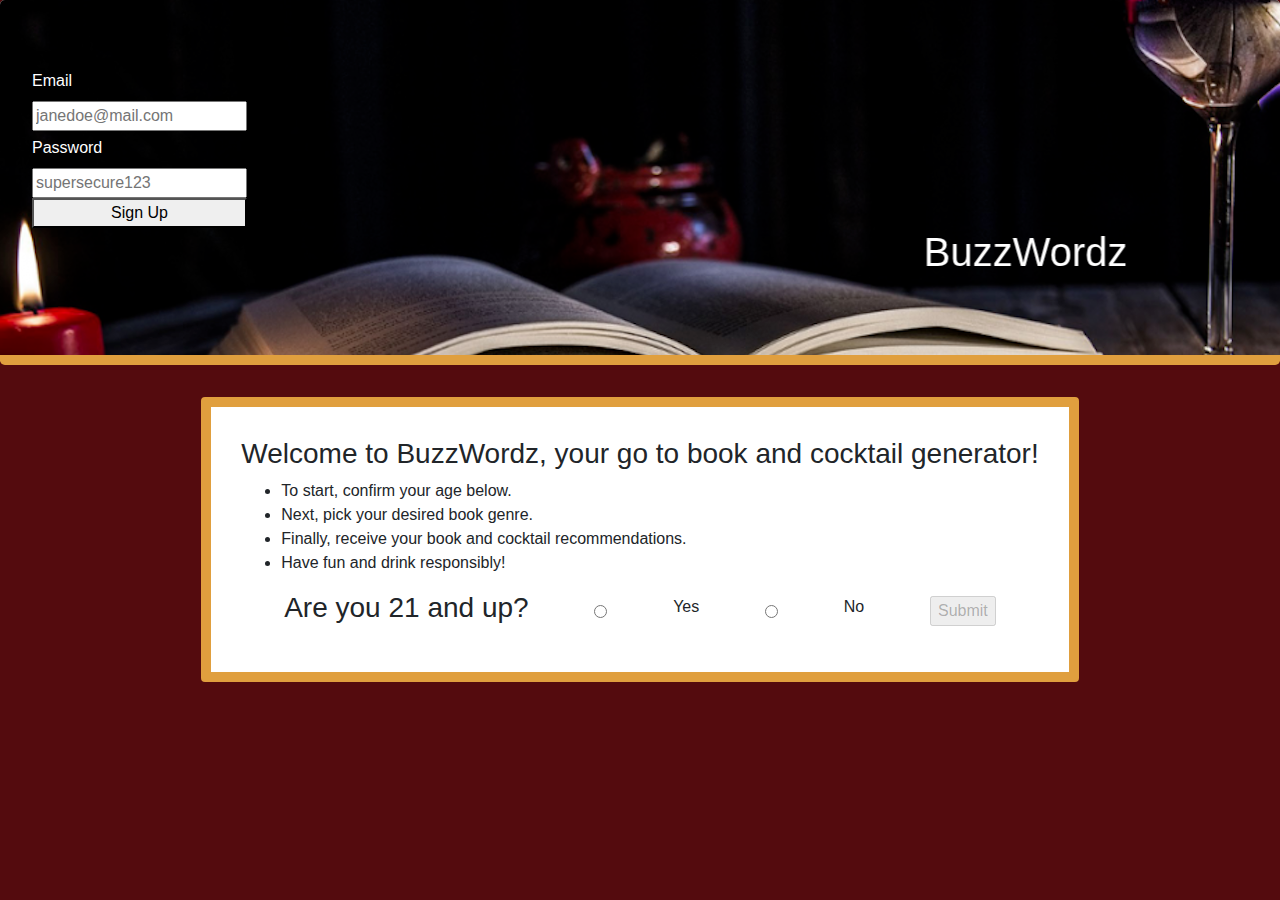
==== index.html @ adebf5c3 "Merge branch 'main' of https://github.com/caitlinscodes/group_project_one into jas-working" ====
<!DOCTYPE html>
<html lang="en">
<head>
    <meta charset="UTF-8">
    <meta http-equiv="X-UA-Compatible" content="IE=edge">
    <meta name="viewport" content="width=device-width, initial-scale=1.0">
    <link rel="stylesheet" href="https://cdn.jsdelivr.net/npm/bootstrap@4.0.0/dist/css/bootstrap.min.css" integrity="sha384-Gn5384xqQ1aoWXA+058RXPxPg6fy4IWvTNh0E263XmFcJlSAwiGgFAW/dAiS6JXm" crossorigin="anonymous">
    <link rel="stylesheet" href="./main.css">
    <title>BuzzWordz</title>
</head>
<body>
    <header class="jumbo">
        <div class="jumbotron">
            <form method="POST" id="form">
               
                  <label for="email">Email</label>
                  
                  <input type="text" name="email" id="email" placeholder="janedoe@mail.com" />
                                
               
                  <label for="password">Password</label>
                  
                  <input type="password" name="password" id="password" placeholder="supersecure123" />
                
                <button id="sign-up">Sign Up</button>
              </form>
                <marquee behavior="alternate" scrollamount="15" direction=""><h1>BuzzWordz</h1></marquee>
        </div>
    </header>

    <main>
        <div id="introCard" class="card">
            <div class="card-body">
                
                <h3>Welcome to BuzzWordz, your go to book and cocktail generator!</h3>
                <ul>
                    <li>
                        To start, confirm your age below.
                    </li>
                    <li>
                        Next, pick your desired book genre.
                    </li>
                    <li>
                        Finally, receive your book and cocktail recommendations.
                    </li>
                    <li>
                        Have fun and drink responsibly!
                    </li>
                </ul>
                <div id="ageReq">
                    <h3>Are you 21 and up?</h3>
                   <input required type="radio"  name="question" id="checkAge" onclick="askAge(this)">
                   <label for="checkAge">Yes</label> 
                   
                   <input required type="radio" name="question" id="checkAge" onclick="askAge(this)">
                   <label for="checkAge">No</label>
                   
                   <input type="submit" id="ageBttn" value="Submit" disabled></input> 
                  
               </div>
              
    
            </div>

        </div> 
        
                
        
        
        
        
        <div id="selectionBox" class="card">
                <div class="card-body">
                        
            

                        <form id="search-form" class="form w-100">
                            <h2>Select your book genre</h2>
        
                            <select id="format-input" class="form-input w-100">
                    <option value="" disabled selected>Select a format...</option>
                    <option value="maps">Romance</option>
                    <option value="audio">Mystery</option>
                    <option value="photos">Fantasy</option>
                    <option value="manuscripts">Beach-Read</option>
                    </select>
                    <button id="bookBttn" class="btn btn-info btn-block">Click Me</button>
                 </form>
            
                </div>
                
        </div>
    </main>
    
   
    <script src="./script.js"></script>
</body>
</html>
---- main.css ----
.jumbotron { 
    border-bottom: 10px solid #E09F3E;
    background-color: azure;
    background-image: url(image/book.png);
    background-image: cover; 
}

form label {
    padding-top: 5px;
}
marquee {
    color: white;
}
body {
    background-color: #540B0E;
}

#form {
    display: flex;
    flex-flow: column;
    width: fit-content;
}
form label {
    color: white;
}
main {
    display: flex;
    /* flex-flow: column wrap; */
    justify-content: center;
    align-items: center;
}
.card {
    padding: 10px;
    border: 10px solid #E09F3E;
    /* margin: 100px; */
}

#introBox {
    position: relative;
}

#selectionBox {
    position: absolute;
    visibility: hidden;
    margin-top: 300px;
}

#ageReq {
    display: flex;
    flex-flow: row wrap;
    justify-content: center;
     align-items: center;
    justify-content: space-around;  
     margin: 10px;

}

/* #ageBttn {
    display: ;
} */
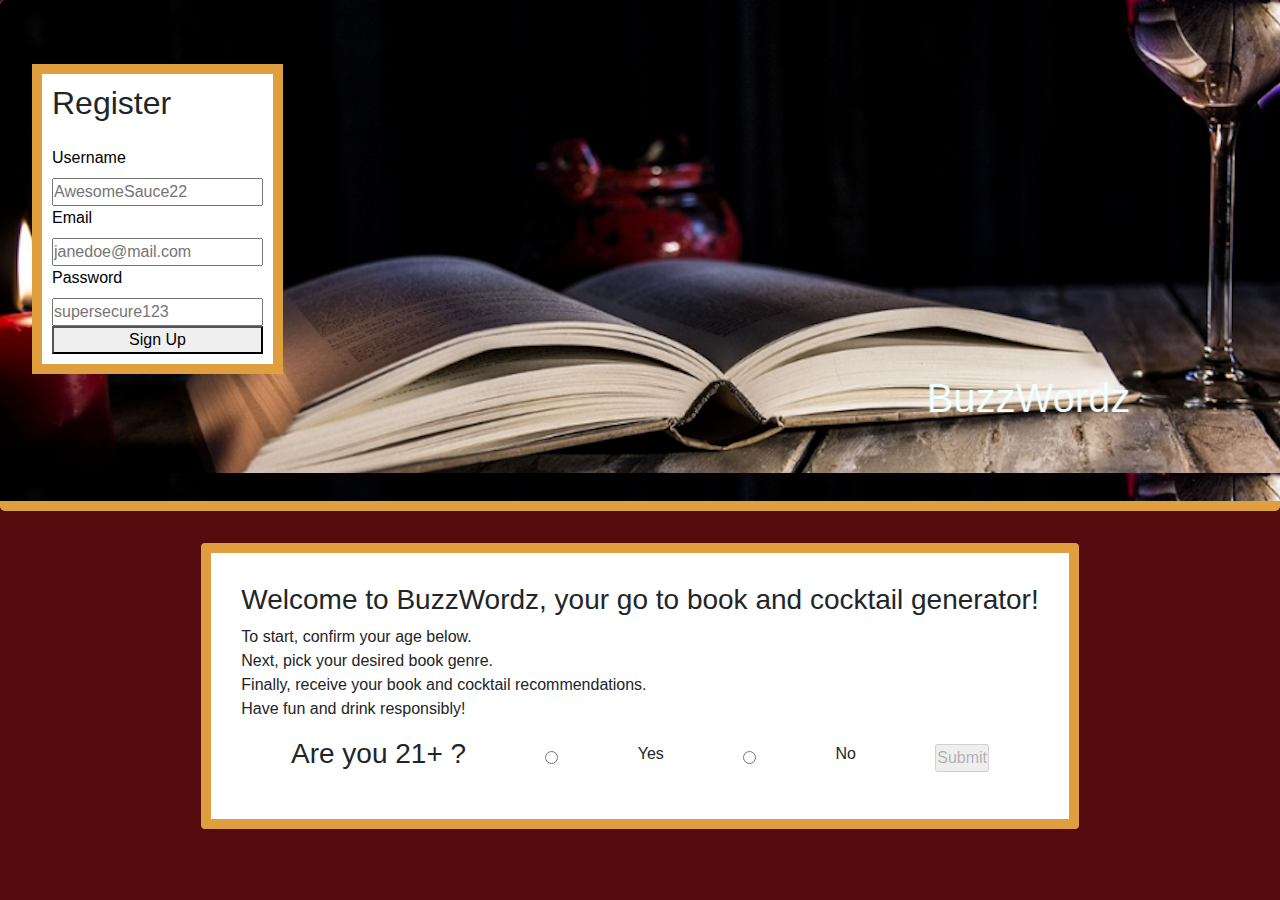
==== commit 3e0dd7fe: "I have updated the ReadME and Js" ====
--- a/index.html
+++ b/index.html
@@ -5,25 +5,27 @@
     <meta http-equiv="X-UA-Compatible" content="IE=edge">
     <meta name="viewport" content="width=device-width, initial-scale=1.0">
     <link rel="stylesheet" href="https://cdn.jsdelivr.net/npm/bootstrap@4.0.0/dist/css/bootstrap.min.css" integrity="sha384-Gn5384xqQ1aoWXA+058RXPxPg6fy4IWvTNh0E263XmFcJlSAwiGgFAW/dAiS6JXm" crossorigin="anonymous">
-    <link rel="stylesheet" href="./main.css">
+    <link rel="shortcut icon" href="./assets/image/favicon-32x32.png" type="image/x-icon">
+    <link rel="stylesheet" href="./assets/css/main.css">
     <title>BuzzWordz</title>
 </head>
 <body>
     <header class="jumbo">
         <div class="jumbotron">
-            <form method="POST" id="form">
-               
-                  <label for="email">Email</label>
-                  
-                  <input type="text" name="email" id="email" placeholder="janedoe@mail.com" />
-                                
-               
-                  <label for="password">Password</label>
-                  
-                  <input type="password" name="password" id="password" placeholder="supersecure123" />
+            <form id="form">
+                <h2>Register</h2>
+                <p id="thank-you-msg"></p>
+                <label for="username">Username</label>
+                <input type="text" name="username" id="username" placeholder="AwesomeSauce22" /> 
+
+                <label for="email">Email</label>
+                <input type="email" name="email" id="email" placeholder="janedoe@mail.com" />           
+             
+                <label for="password">Password</label>
+                <input type="password" name="password" id="password" placeholder="supersecure123" />
                 
-                <button id="sign-up">Sign Up</button>
-              </form>
+              <button id="sign-up">Sign Up</button>
+          </form>
                 <marquee behavior="alternate" scrollamount="15" direction=""><h1>BuzzWordz</h1></marquee>
         </div>
     </header>
@@ -48,11 +50,11 @@
                     </li>
                 </ul>
                 <div id="ageReq">
-                    <h3>Are you 21 and up?</h3>
+                    <h3>Are you 21+ ?</h3>
                    <input required type="radio"  name="question" id="checkAge" onclick="askAge(this)">
                    <label for="checkAge">Yes</label> 
                    
-                   <input required type="radio" name="question" id="checkAge" onclick="askAge(this)">
+                   <input required type="radio" name="question" id="noCheckAge" onclick="askAge(this)" >
                    <label for="checkAge">No</label>
                    
                    <input type="submit" id="ageBttn" value="Submit" disabled></input> 
@@ -64,35 +66,9 @@
 
         </div> 
         
-                
-        
-        
-        
-        
-        <div id="selectionBox" class="card">
-                <div class="card-body">
-                        
-            
-
-                        <form id="search-form" class="form w-100">
-                            <h2>Select your book genre</h2>
-        
-                            <select id="format-input" class="form-input w-100">
-                    <option value="" disabled selected>Select a format...</option>
-                    <option value="maps">Romance</option>
-                    <option value="audio">Mystery</option>
-                    <option value="photos">Fantasy</option>
-                    <option value="manuscripts">Beach-Read</option>
-                    </select>
-                    <button id="bookBttn" class="btn btn-info btn-block">Click Me</button>
-                 </form>
-            
-                </div>
-                
-        </div>
     </main>
     
    
-    <script src="./script.js"></script>
+    <script src="./assets/javascript/script.js"></script>
 </body>
 </html>--- a/assets/css/main.css
+++ b/assets/css/main.css
@@ -0,0 +1,71 @@
+* {
+    box-sizing: border-box;
+    padding: 0px;
+    margin: 0px;
+}
+
+:root {
+    --detail: azure;
+}
+
+
+#form {
+    display: flex;
+    flex-flow: column;
+    width: fit-content;
+    padding: 10px;
+    border: 10px solid #E09F3E;
+    background-color: white;
+}
+
+form label {
+    color: black;
+}
+
+.jumbotron { 
+    border-bottom: 10px solid #E09F3E;
+    background-color: var(--detail);
+    background-image: url(../image/book.png);
+    background-image: cover; 
+}
+
+aside h2 {
+
+    color: var(--detail);
+}
+
+marquee {
+    color: var(--detail);
+}
+body {
+    background-color: #540B0E;
+}
+
+main {
+    display: flex;
+    justify-content: center;
+    align-items: center;
+}
+.card {
+    padding: 10px;
+    border: 10px solid #E09F3E;
+}
+
+#introBox {
+    position: relative;
+}
+
+
+#ageReq {
+    display: flex;
+    flex-flow: row wrap;
+    justify-content: center;
+     align-items: center;
+    justify-content: space-around;  
+     margin: 10px;
+
+}
+
+li {
+    list-style: none;
+}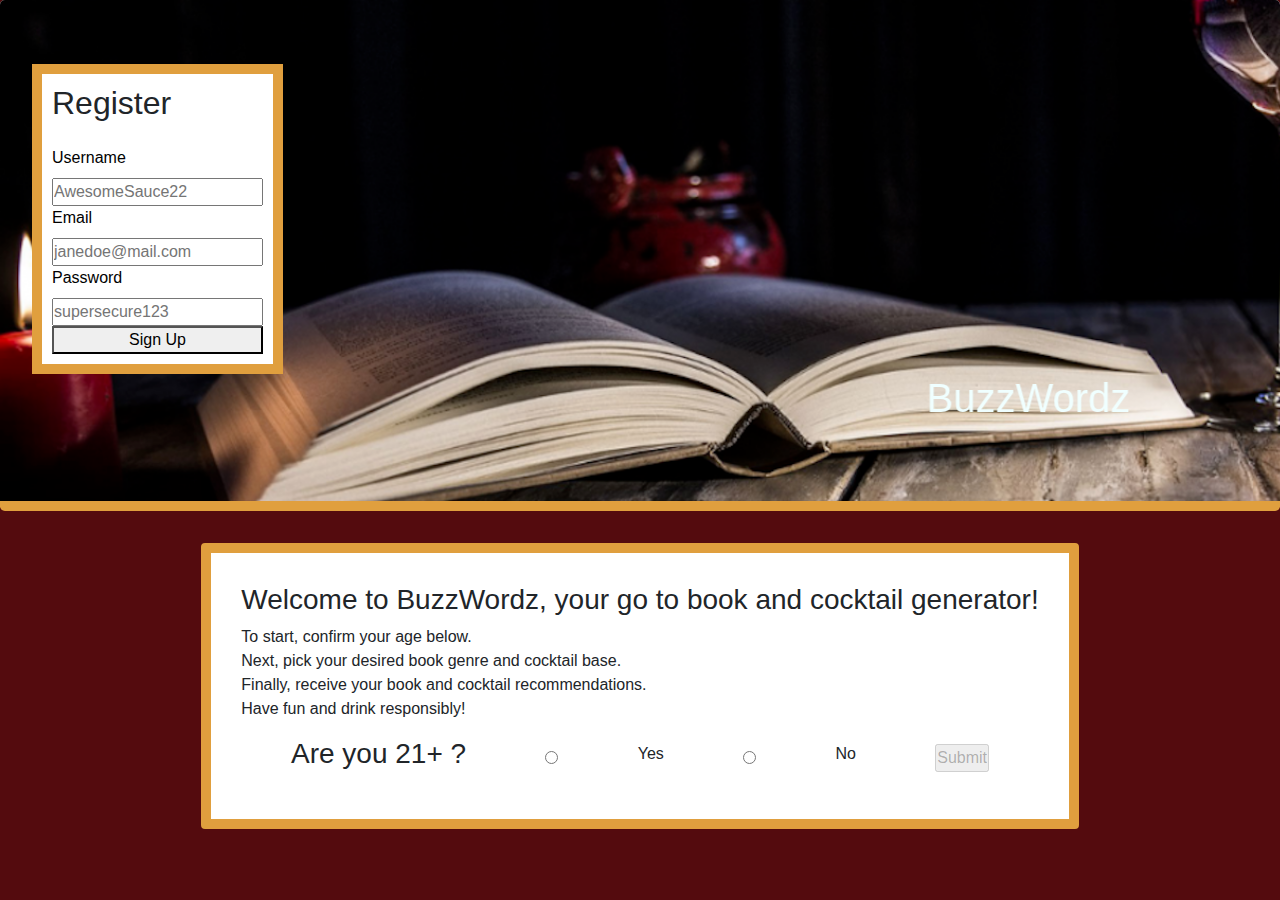
==== commit f566ab69: "fixed API url to https and updated instructions." ====
--- a/index.html
+++ b/index.html
@@ -40,7 +40,7 @@
                         To start, confirm your age below.
                     </li>
                     <li>
-                        Next, pick your desired book genre.
+                        Next, pick your desired book genre and cocktail base.
                     </li>
                     <li>
                         Finally, receive your book and cocktail recommendations.
--- a/assets/css/main.css
+++ b/assets/css/main.css
@@ -26,7 +26,7 @@
     border-bottom: 10px solid #E09F3E;
     background-color: var(--detail);
     background-image: url(../image/book.png);
-    background-image: cover; 
+    background-size: cover;
 }
 
 aside h2 {
